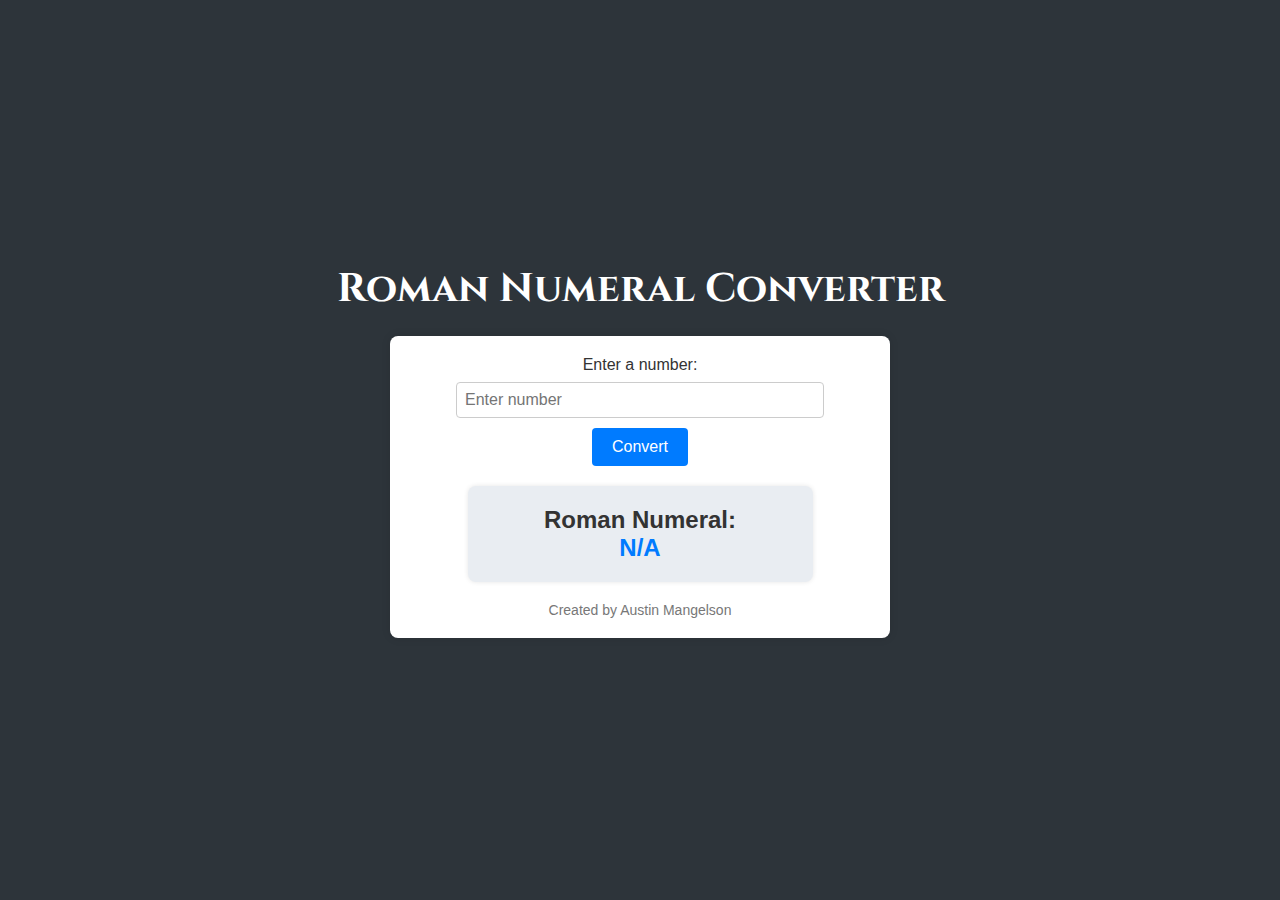
==== roman_numeral_converter/roman_numeral_converter.html @ 4c95c33a "start of roman numeral converter" ====
<!DOCTYPE html>
<html lang="en">
<head>
    <meta charset="UTF-8">
    <meta name="viewport" content="width=device-width, initial-scale=1.0">
    <title>Roman Numeral Converter</title>
    <link href="https://fonts.googleapis.com/css2?family=Cinzel:wght@400;700&display=swap" rel="stylesheet">
    <link rel="stylesheet" href="roman_numeral_converter.css">
</head>
<body>
    <div>
        <header>
            <h1>Roman Numeral Converter</h1>
        </header>
    </div>
    <div class="container">
        <main>
            <div class="form-container">
                <label for="number">Enter a number:</label>
                <input type="number" id="number" placeholder="Enter number" min="1">
                <button id="convert-btn">Convert</button>
            </div>
            <div class="result-container">
                <h2>Roman Numeral:</h2>
                <p id="romanResult">N/A</p>
            </div>
        </main>
        <footer>
            <p>Created by Austin Mangelson</p>
        </footer>
    </div>

    <script src="roman_numeral_converter.js"></script>
</body>
</html>
---- roman_numeral_converter/roman_numeral_converter.css ----
* {
    margin: 0;
    padding: 0;
    box-sizing: border-box;
}

body {
    font-family: Arial, serif;
    background-color: #2D343A;
    color: #333;
    display: flex;
    justify-content: center;
    align-items: center;
    height: 100vh;
    flex-direction: column;
}

.container {
    background-color: white;
    padding: 20px;
    border-radius: 8px;
    box-shadow: 0 0 10px rgba(0, 0, 0, 0.1);
    width: 100%;
    max-width: 500px;
}

header h1 {
    font-family: 'Cinzel', serif;
    text-align: center;
    margin-bottom: 20px;
    font-size: 40px;
    color: white;
}

.form-container {
    display: flex;
    flex-direction: column;
    align-items: center;
    margin-bottom: 20px;
}

label {
    font-size: 16px;
    margin-bottom: 8px;
}

input {
    width: 80%;
    padding: 8px;
    margin-bottom: 10px;
    font-size: 16px;
    border: 1px solid #ccc;
    border-radius: 4px;
}

button {
    padding: 10px 20px;
    font-size: 16px;
    background-color: #007BFF;
    color: white;
    border: none;
    border-radius: 4px;
    cursor: pointer;
}

button:hover {
    background-color: #0056b3;
}

.result-container {
    margin-top: 30px;
    padding: 20px;
    background-color: #E9EDF2;
    border-radius: 8px;
    text-align: center;
    box-shadow: 0 0 5px rgba(0, 0, 0, 0.1);
    display: flex;
    flex-direction: column;
    align-items: center;
    width: 75%;
    margin: 0 auto;
}

#romanResult {
    font-size: 24px;
    font-weight: bold;
    color: #007BFF;
}

footer {
    text-align: center;
    margin-top: 20px;
    font-size: 14px;
    color: #777;
}
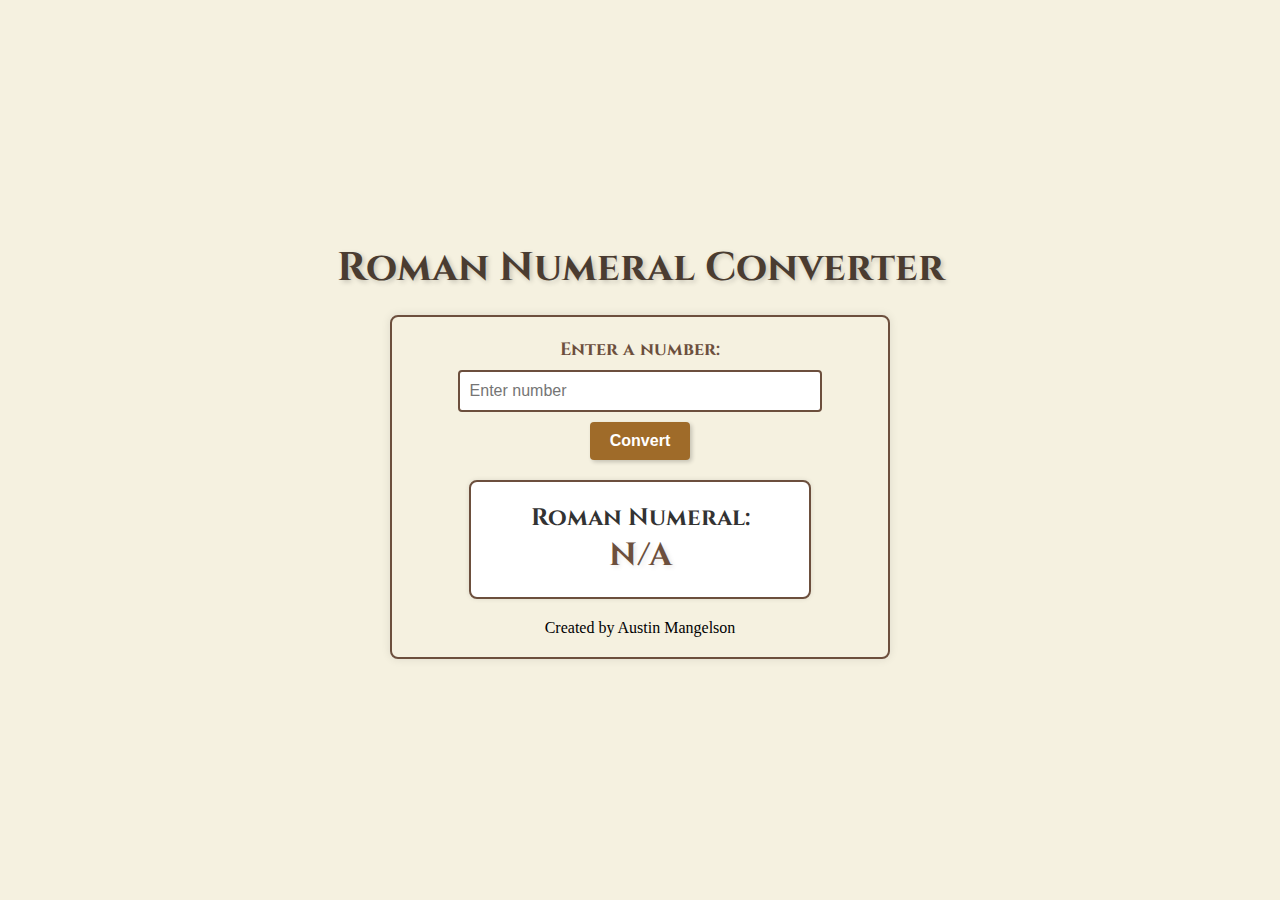
==== commit 7546a944: "logic and styling for roman numeral converter" ====
--- a/roman_numeral_converter/roman_numeral_converter.html
+++ b/roman_numeral_converter/roman_numeral_converter.html
@@ -22,7 +22,7 @@
             </div>
             <div class="result-container">
                 <h2>Roman Numeral:</h2>
-                <p id="romanResult">N/A</p>
+                <p id="output">N/A</p>
             </div>
         </main>
         <footer>
--- a/roman_numeral_converter/roman_numeral_converter.css
+++ b/roman_numeral_converter/roman_numeral_converter.css
@@ -5,31 +5,34 @@
 }
 
 body {
-    font-family: Arial, serif;
-    background-color: #2D343A;
+    font-family: 'Cinzel', serif;
+    background-color: #f5f1e0;
     color: #333;
     display: flex;
     justify-content: center;
     align-items: center;
     height: 100vh;
     flex-direction: column;
+    background-image: url('https://t3.ftcdn.net/jpg/03/66/10/14/360_F_366101427_8yazUJK82fDrLi4YtpnQO3DJ4dTygxoe.jpg');
+    background-size: cover;
 }
 
 .container {
-    background-color: white;
+    background-color: #f5f1e0;
     padding: 20px;
     border-radius: 8px;
     box-shadow: 0 0 10px rgba(0, 0, 0, 0.1);
     width: 100%;
     max-width: 500px;
+    border: 2px solid #6c4f3d;
 }
 
 header h1 {
-    font-family: 'Cinzel', serif;
     text-align: center;
     margin-bottom: 20px;
     font-size: 40px;
-    color: white;
+    color: #4a3c31;
+    text-shadow: 2px 2px 5px rgba(0, 0, 0, 0.2);
 }
 
 .form-container {
@@ -40,37 +43,43 @@
 }
 
 label {
-    font-size: 16px;
+    font-size: 18px;
     margin-bottom: 8px;
+    color: #6c4f3d;
+    font-weight: bold;
 }
 
 input {
     width: 80%;
-    padding: 8px;
+    padding: 10px;
     margin-bottom: 10px;
     font-size: 16px;
-    border: 1px solid #ccc;
+    border: 2px solid #6c4f3d;
     border-radius: 4px;
+    background-color: #ffffff;
+    color: #333
 }
 
 button {
     padding: 10px 20px;
     font-size: 16px;
-    background-color: #007BFF;
+    background-color: #9F6B29;
     color: white;
     border: none;
     border-radius: 4px;
     cursor: pointer;
+    font-weight: bold;
+    box-shadow: 2px 2px 4px rgba(0, 0, 0, 0.2);
 }
 
 button:hover {
-    background-color: #0056b3;
+    background-color: #f1c27d;
 }
 
 .result-container {
     margin-top: 30px;
     padding: 20px;
-    background-color: #E9EDF2;
+    background-color: #ffffff;
     border-radius: 8px;
     text-align: center;
     box-shadow: 0 0 5px rgba(0, 0, 0, 0.1);
@@ -79,17 +88,20 @@
     align-items: center;
     width: 75%;
     margin: 0 auto;
+    border: 2px solid #6c4f3d;
 }
 
-#romanResult {
-    font-size: 24px;
+#output {
+    font-size: 32px;
     font-weight: bold;
-    color: #007BFF;
+    color: #6c4f3d;
+    text-shadow: 2px 2px 5px rgba(0, 0, 0, 0.1);
 }
 
 footer {
     text-align: center;
     margin-top: 20px;
-    font-size: 14px;
-    color: #777;
+    font-size: 16px;
+    color: black;
+    font-family: 'Georgia', serif;
 }
